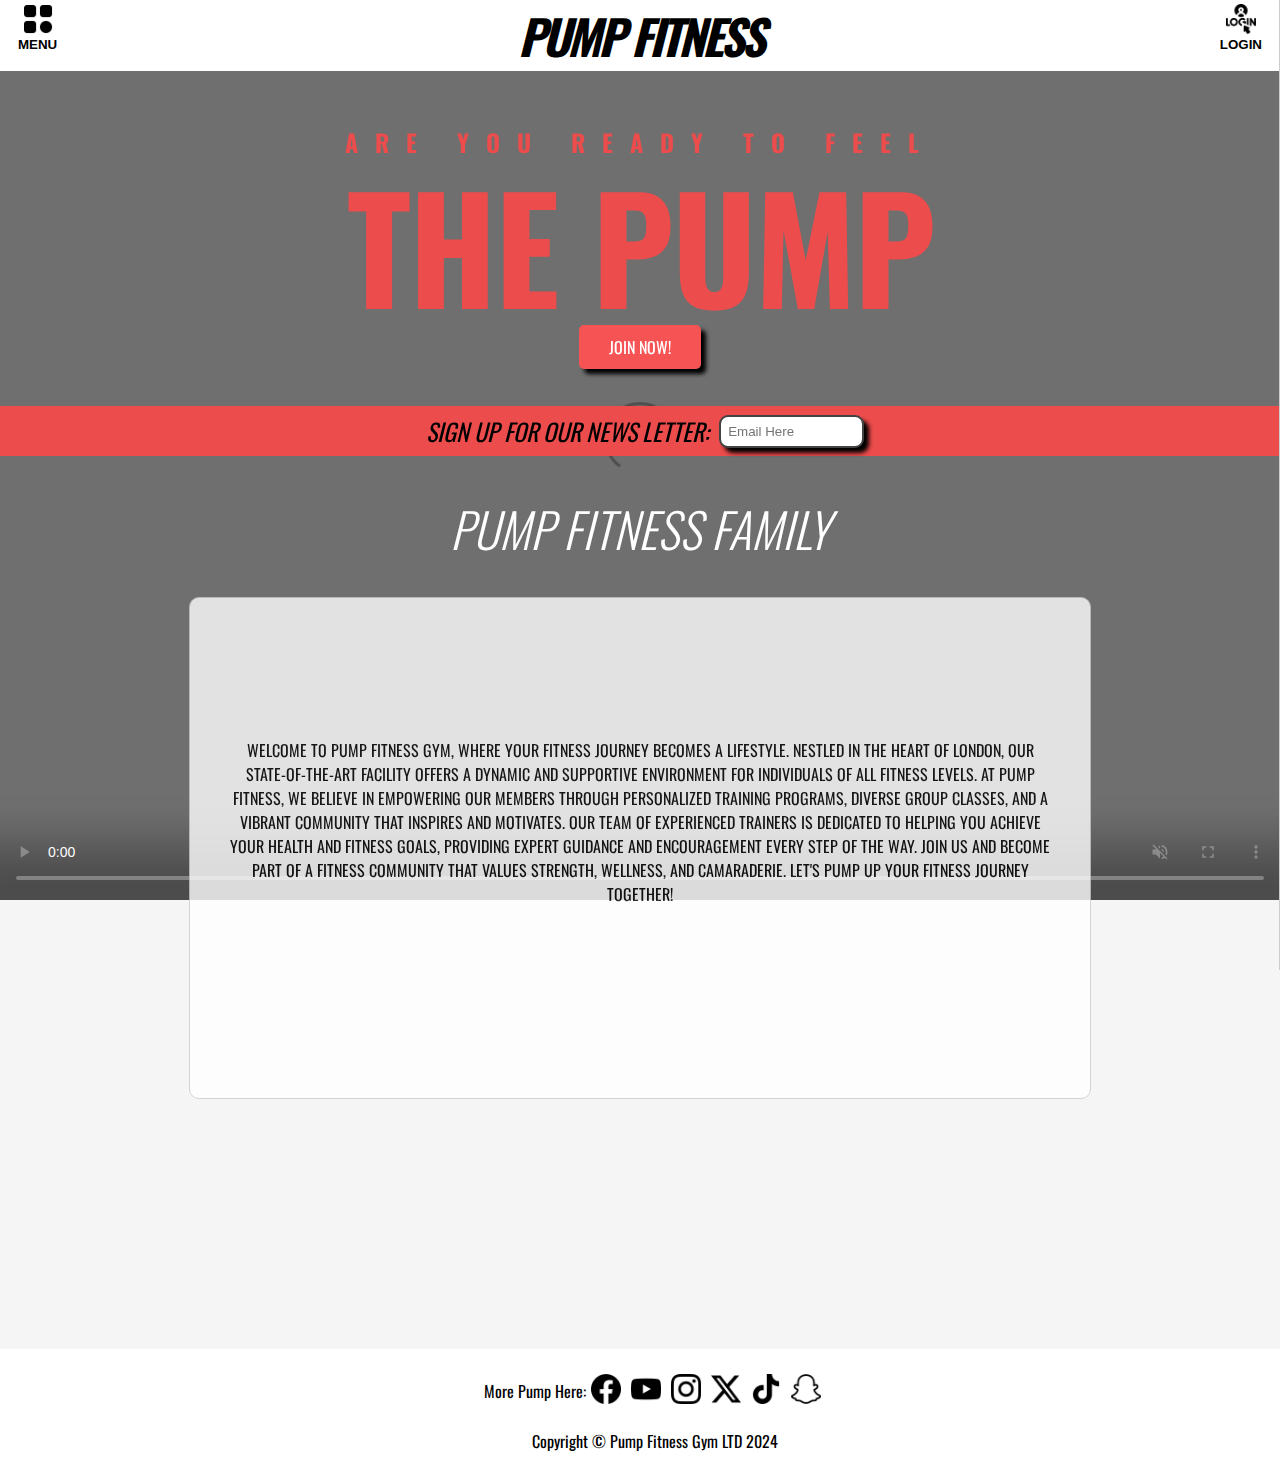
==== index.html @ dd219a9e "Added final comments for html pages" ====
<!DOCTYPE html>
<html lang="en">
<head>
    <meta charset="utf-8">
    <meta name="viewport" content="width=device-width, initial-scale=1.0">
    <meta name="description" content="Join Pump Fitness Gym and be a part of a thriving fitness community. We offer personal training, group classes, yoga, and strength training.">
    <meta name="keywords" content="gym, fitness center, london gym, personal training, group fitness classes, yoga, strength training">
    <meta name="author" content="Code Institute">
    <title>Pump Fitness Gym | A Fitness Community</title>
    <link href="./Style/style.css" rel="stylesheet" type="text/css">
</head>

<body>
    <!-- Header Section -->
    <header>
        <h1 id="logo"><a href="index.html">Pump Fitness</a></h1>
        <button class="menu-btn"><img src="Images/menu.png" alt="menu button"><span>Menu</span></button>
        <button class="login-btn"><img src="Images/login.png" alt="login button"><span>Login</span></button>
    </header>
    
    <!-- Nav Menu Sidebar -->
    <nav id="side-menu-left">
        <button class="close-btn"><img src="Images/close.png" alt="close menu button"></button>
        <div id="side-menu-bar" class="sidebar">
            <ul class="menu">
                <li><a href="index.html">Home</a></li>
                <li><a href="membership.html ">Membership</a></li>
                <li><a href="contact-us.html">Contact Us</a></li>
            </ul>
        </div>
    </nav>

    <!-- Login/Register Sidebar -->
    <div class="right-side" id="side-menu-right">
        <button class="right-close-btn"><img src="Images/close.png" alt="close menu button"></button>

        <!-- Login Sidebar -->
        <div id="login-side-menu-bar" class="login-sidebar">
                <form method="POST" action="https://formdump.codeinstitue.net/">
                        <h1>Login:</h1>
                    <div>
                        <label for="login-email">E-mail Address:</label>
                        <input id="login-email" name="email" type="email" required placeholder="E-Mail">
                    </div>
                    <div>
                        <label for="login-password">Password:</label>
                        <input id="login-password" name="password" type="password" placeholder="Password" required>
                    </div>
                    <div>
                        <button type="submit">Enter</button>
                    </div>
                    <div>
                        <p>Not Registered? <a href="#" class="show-registration">Sign Up</a> Here.</p>
                    </div>
                </form>

                <!-- Register Sidebar -->
                <form method="POST" action="https://formdump.codeinstitue.net/" id="registration-form" style="display:none;">
                        <h1>Register:</h1>
                    <div>
                        <label for="reg-name">Full Name:</label>
                        <input id="reg-name" name="name" type="text" required placeholder="Full Name">
                    </div>
                    <div>
                        <label for="reg-email">E-mail Address:</label>
                        <input id="reg-email" name="email" type="email" required placeholder="E-Mail">
                    </div>
                    <div>
                        <label for="reg-password">Password:</label>
                        <input id="reg-password" name="password" type="password" required placeholder="Password">
                    </div>
                    <div>
                        <label for="reg-confirm-password">Confirm Password:</label>
                        <input id="reg-confirm-password" name="confirm_password" type="password" required placeholder="Confirm Password">
                    </div>
                    <div>
                        <button type="submit">Register</button>
                    </div>
                    <div>
                        <p>Already Registered? <a href="#" class="show-login">Login</a> Here.</p>
                    </div>
                </form>
        </div>
    </div>

    <!-- Video Background Overlay -->
    <div class="overlay">
        <video autoplay muted loop controls>
            <source src="Videos/gym_video.mp4" type="video/mp4">
        </video>
    </div>

    <!-- Hero Section -->
    <div class="section">
        <div class="text">
            <h3 style="color: #ec4c4c;">Are You Ready To Feel</h3>
            <h2 style="color: #ec4c4c;">The Pump</h2>
            <a href="membership.html">Join Now!</a>

            <div class="newsletter-container" id="newsletter-container-id">
                <label for="newsletter-email">Sign Up For Our News Letter: </label>
                <input id="newsletter-email" name="newsletter" type="email" placeholder="Email Here">
            </div>

            <h1 id="about-section-title">Pump Fitness Family</h1>
            <div class="mid-container">
                <div class="main-body-text">
                    Welcome to Pump Fitness Gym, where your fitness journey becomes a lifestyle. Nestled in the heart of London, our state-of-the-art facility offers a dynamic and supportive environment for individuals of all fitness levels. At Pump Fitness, we believe in empowering our members through personalized training programs, diverse group classes, and a vibrant community that inspires and motivates. Our team of experienced trainers is dedicated to helping you achieve your health and fitness goals, providing expert guidance and encouragement every step of the way. Join us and become part of a fitness community that values strength, wellness, and camaraderie. Let's pump up your fitness journey together!
                </div>
            </div>
        </div>
    </div>

    <!-- Footer Section -->
    <footer class="social-links">

        <!-- Social Media Icons -->
        <div class="wrapper-footer">
            <span>More Pump Here:</span>
            <a href="https://www.facebook.com" target="_blank" rel="noopener"><img src="Images/facebook.png" alt="Link to Facebook"></a> 
            <a href="https://www.youtube.com" target="_blank" rel="noopener"><img src="Images/youtube.png" alt="Link to YouTube"></a> 
            <a href="https://www.instagram.com" target="_blank" rel="noopener"><img src="Images/instagram.png" alt="Link to Instagram"></a> 
            <a href="https://www.twitter.com" target="_blank" rel="noopener"><img src="Images/twitter-alt.png" alt="Link to Twitter"></a> 
            <a href="https://www.tiktok.com" target="_blank" rel="noopener"><img src="Images/tik-tok.png" alt="Link to TikTok"></a> 
            <a href="https://www.snapchat.com" target="_blank" rel="noopener"><img src="Images/snapchat.png" alt="Link to Snapchat"></a>
        </div>
        <div class="wrapper-footer">
            Copyright © Pump Fitness Gym LTD 2024
        </div>
    </footer>

    <script src="./Style/script.js"></script>
</body>
</html>
---- Style/style.css ----
@import url('https://fonts.googleapis.com/css2?family=Oswald:wght@200..700&display=swap');
        *
        
        html, body {
            height: 100%;
            margin: 0;
            font-family: Oswald, sans-serif;
            background-color: #f5f5f5;
            color: #333;
            overflow-x: hidden;
        }

        header {
            padding: 0% 0%;
            background-color: #ffffff;
            letter-spacing: -3px;
            text-align: center;
            color: rgb(0, 0, 0);
            position: fixed;
            top: 0;
            width: 100%;
            z-index: 1000;
        }

        header img {
            width: 30px;
            height: 30px;
        }

        header h1 {
            font-size: 3em;
            text-transform: uppercase; 
            font-style: oblique 60deg;
            margin: 0px;
        }

        header a{
            text-decoration: none;
            color: #000000;
        }

        .login-btn {
            background-color: white;
            position: fixed;
            top: 1.75%;
            right: 10px;
            z-index: 2200;
            color: rgb(255, 255, 255);
            cursor: pointer;
            border: none;
            margin: -15px auto;
        }

        .menu-btn {
            background-color: white;
            position: fixed;
            top: 2%;
            left: 10px;
            z-index: 2200;
            color: rgb(255, 255, 255);
            cursor: grabbing;
            border: none;
            margin: -15px auto;
        }

        .menu-btn span, .login-btn span {
            color: #000000;
            margin: -13px;
            text-align: center;
            text-transform: uppercase;
            font-weight: bold;
        }

        .close-btn {
            left: 20px;
        }

        .right-close-btn {
            right: 20px;
        }

        .menu-btn, .login-btn {
            background-color: white;
            position: fixed;
            top: 2%;
            z-index: 2200;
            color: rgb(255, 255, 255);
            cursor: grabbing;
            border: none;
        }

        .close-btn, .right-close-btn {
            position: absolute;
            top: 20px;
            background: none;
            border: none;
            cursor: pointer;
            font-size: 1.5em;
            color: white;
        }

        .right-close-btn img {
            width: 30px;
            height: 30px;
        }
        .close-btn img {
            width: 30px;
            height: 30px;
        }

        header .login img {
            width: 40px;
            height: 40px;
        }
        nav {
            position: fixed;
            top: 0;
            left: -250px;
            width: 200px;
            height: 100%;
            background-color: #ffffff;
            overflow-y: auto;
            transition: left 0.3s;
            z-index: 1050;
            padding-top: 80px;
            
        }

        .right-side {
            position: fixed;
            top: 0px;
            right: -300px;
            width: 300px;
            height: 100%;
            background-color: #ffffff;
            overflow-y: clip;
            transition: right 0.3s;
            z-index: 1050;
            padding-top: 70px;
            border-left: 1px solid #ccc;
        }

        nav.open {
            left: 0;
        }

        .right-side.open {
            right: 0;
        }

        nav ul, .login-sidebar form {
            list-style: none;
            padding: 0;
            margin: 0;
        }

        nav ul li a, .login-sidebar label {
            text-transform: uppercase;
        }

        nav ul li,.login-sidebar form div {
            margin: 20px 0;
            text-align: center;
        }

        nav ul li a, .login-sidebar input, .login-sidebar button {
            color: rgb(0, 0, 0);
            text-decoration: none;
            font-size: 1.2em;
            display: block;
            padding: 10px;
        }

        nav ul li a:hover, .login-sidebar button:hover {
            background-color: #ec4c4c;
        }

        .login-sidebar form h1 {
            text-align: center;
            font-weight: 300;
            font-style: oblique 60deg;
            font-size: 3em;
            text-transform: uppercase; 
            margin: 0px;
            color: #000000;
        }

        .login-sidebar input {
            width: 86.2%;
            padding: 10px;
            margin: 10px;
            display: block;
            border: 1px solid #ccc;
            border-radius: 8px;
            box-shadow: 0px 2px 4px rgba(0, 0, 0, 0.1);
        }

        .newsletter-container {
            margin: 37px auto;
            padding: 7px;
            text-align: center;
            text-transform: uppercase;
            font-style: oblique 60deg;
            background-color: #ec4c4c;
            font-size: 1.5em;
            display: flex;
            justify-content: center;
            align-items: center;
        }

        .newsletter-container label {
            margin: auto 10px;
            display: inline-block;
        }

        #newsletter-email {
            width: 10%;
            padding: 7px;
            display: inline;
            border: 2px solid #000000bc;
            border-radius: 9px;
            box-shadow: 5px 5px 4px rgb(0, 0, 0);
        }

        .mid-container {
            margin: auto;
            margin-bottom: 250px;
            width: 900px;
            height: 500px;
            background-color: #fff;
            opacity: 80%;
            border: 1px solid #ccc;
            border-radius: 10px;
            text-align: left;
        }

        .main-body-text {
            text-align: center;
            padding: 140px 40px 40px 40px;
            overflow: auto;
        }

        .login-sidebar button, .main-content form button, .text a, .payment-btn {
            width: auto;
            background-color: #f65454;
            color: white;
            border: none;
            padding: 10px 30px;
            font-size: 1em;
            cursor: pointer;
            border-radius: 5px;
            box-shadow: 5px 5px 4px rgb(0, 0, 0);
            margin-top: 10px;
            text-transform: uppercase;
            display: inline-block;
            text-decoration: none;
            text-align: center;
        }

        .section {
            padding-top: 100px;
            flex: 1;
            position: relative;
            text-align: center;
            color: rgb(0, 0, 0);
            flex-direction: column;
            justify-content: center;
        }

        .overlay {
            position: absolute;
            top:0;  
            left:0;  
            right:0;  
            bottom:0;
            background: rgba(255, 255, 255, 0.463);
        }

        .text {
            text-transform: uppercase;
        }
        
        .text h3 {
            font-stretch: extra-expanded;
            font-size: 1.5em;
            letter-spacing: 17px;
            text-align: center;
        }

        .text h2 {
            letter-spacing: -2px;
            font-size: 9em;
            line-height: 85%;
            top: 20%;
            margin-top: -1px;
            margin-bottom: 10px;
            text-align: center;
        }

        #about-section-title {
            text-align: center;
            font-weight: 300;
            font-style: oblique 60deg;
            font-size: 3em;
            text-transform: uppercase;
            color: #fff;
        }

        .membership-container { 
            display: flex; 
            flex-direction: column; 
            align-items: center; 
            justify-content: center; 
            z-index: 1; 
        }
        
        .membership-option { 
            background-color: #fff; 
            border: 1px solid #ccc; 
            border-radius: 5px; 
            box-shadow: 0px 2px 4px rgba(0, 0, 0, 0.1); 
            margin: 10px 0; 
            padding: 20px; 
            text-align: left; 
            width: 80%; 
            max-width: 600px; 
        }
        
        .membership-option h3 { 
            font-size: 1.5em; 
            margin: 0 0 10px; 
        }
        
        .membership-option p { 
            margin: 10px 0; 
        }
        
        .membership-option label { 
            display: flex; 
            align-items: center; 
            cursor: pointer; 
        }
        
        .membership-option input[type="radio"] { 
            margin-right: 10px; 
        }
        
        .membership-option .price { 
            font-size: 1.2em; 
            font-weight: bold; 
        }


        .main-content {
            padding: 50px 0 0 0;
            color: #000000;
            height: 90vh;
            flex: 1;
            text-align: center;
            z-index: 2;
        }

        .main-content h2 {
            margin-top: 50px;
            font-size: 3em;
            font-style: oblique 60deg;
            text-transform: uppercase; 
            color: #000000;
            font-weight: 400;
        }

        .bg-image-membership {
            opacity: 70%;
            position: fixed;
            top: 0;
            left: 0;
            width: 100%;
            height: 100%;
            object-fit: cover;
            z-index: -1;
        }

        #contact-form legend, .location h3 {
            padding-top: 1%;
            font-size: 3em;
            font-style: oblique 60deg;
            text-transform: uppercase; 
            margin: 0px;
            color: #000000;
        }

        .location h3 {
            padding: 30px 0 30px 0;
            font-size: 2em;
            font-weight: 400;
            font-style: oblique 60deg;
            text-transform: uppercase; 
            margin: 0px;
            color: #000000;
        }
        
        #contact-form label {
            text-transform: uppercase;
            color: rgb(0, 0, 0);
            font-size: 1.2em;
            display: block;
            padding: 10px;
            margin: 10px auto;
        }

        #contact-form input, #contact-form textarea {
            color: rgb(0, 0, 0);
            font-size: 1.2em;
            display: block;
            padding: 10px;
            margin: 10px auto;
        }

        
        #contact-form input, #contact-form textarea {
            width: 15%;
            border: 1px solid #000000;
            border-radius: 5px;
            box-shadow: 0px 2px 4px rgba(0, 0, 0, 0.1);
        }

        .video-background {
            position: fixed;
            top: 50%;
            left: 50%;
            min-width: 100%;
            min-height: 100%;
            width: auto;
            height: auto;
            z-index: 0;
            transform: translate(-50%, -50%);
            background-size: cover;
        }

        .bg-image-contact {
            opacity: 60%;
            position: fixed;
            top: 0;
            left: 0;
            width: 100%;
            height: 100%;
            object-fit: cover;
            z-index: -1;
        }

        video {
            opacity: 70%;
            width: 100%;
            height: 100%;
            object-fit: cover;
            overflow: hidden;
            z-index: -1;
        }
                
        .section a:hover {
            background-color: #aeaeae;
        }

        .social-links {
            display: flex;
            flex-direction: column;
            justify-content: center;
            align-items: center;
            background-color: #ffffff;
        }

        .social-links a {
            display: inline;
            margin: 0 5px;
        }

        .social-links img {
            width: 30px;
            height: 30px;
        }

        .wrapper-footer {
            margin: 10px;
            display: flex;
            align-items: center;
        }
        
        footer {
            padding: 15px;
            color: rgb(0, 0, 0);
            text-align: center;
            z-index: 1;
            width: 100%;
            position: relative;
            bottom: 0;
        }
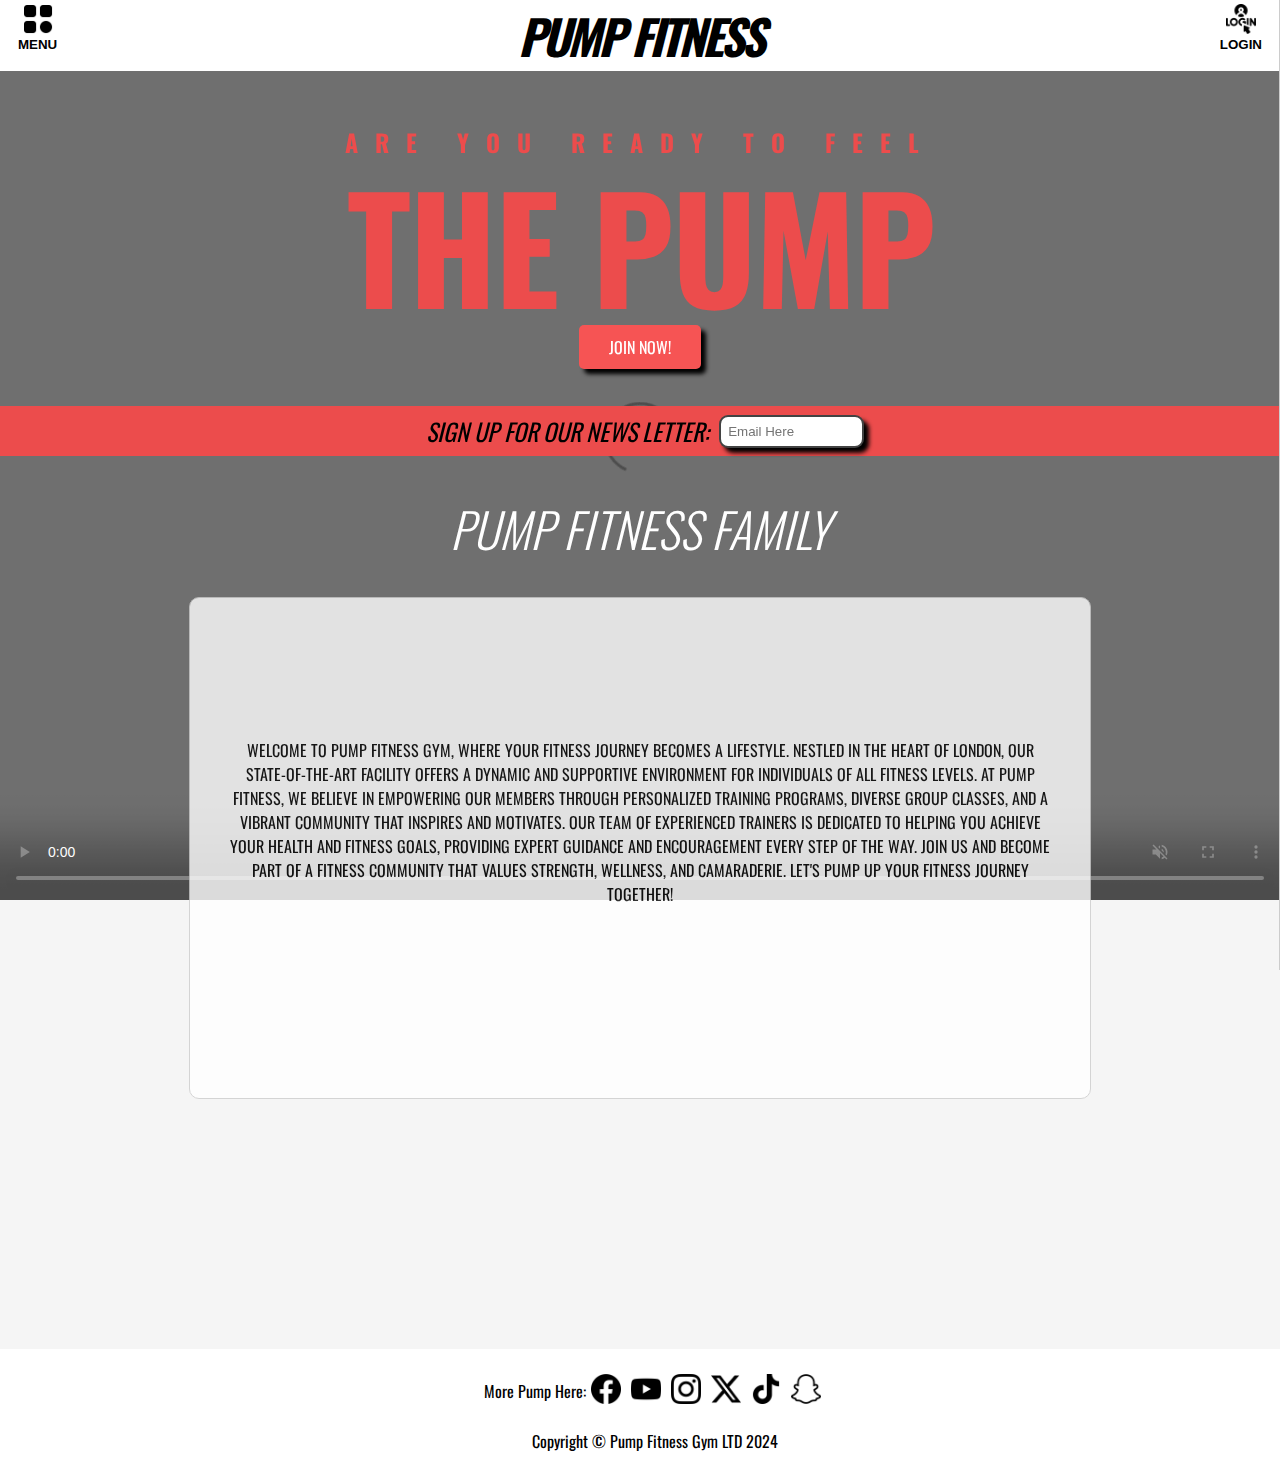
==== commit 5a1a45b2: "Updated page titles" ====
--- a/index.html
+++ b/index.html
@@ -6,7 +6,7 @@
     <meta name="description" content="Join Pump Fitness Gym and be a part of a thriving fitness community. We offer personal training, group classes, yoga, and strength training.">
     <meta name="keywords" content="gym, fitness center, london gym, personal training, group fitness classes, yoga, strength training">
     <meta name="author" content="Code Institute">
-    <title>Pump Fitness Gym | A Fitness Community</title>
+    <title>Pump Fitness Gym | A Fitness Community | Landing Page</title>
     <link href="./Style/style.css" rel="stylesheet" type="text/css">
 </head>
 
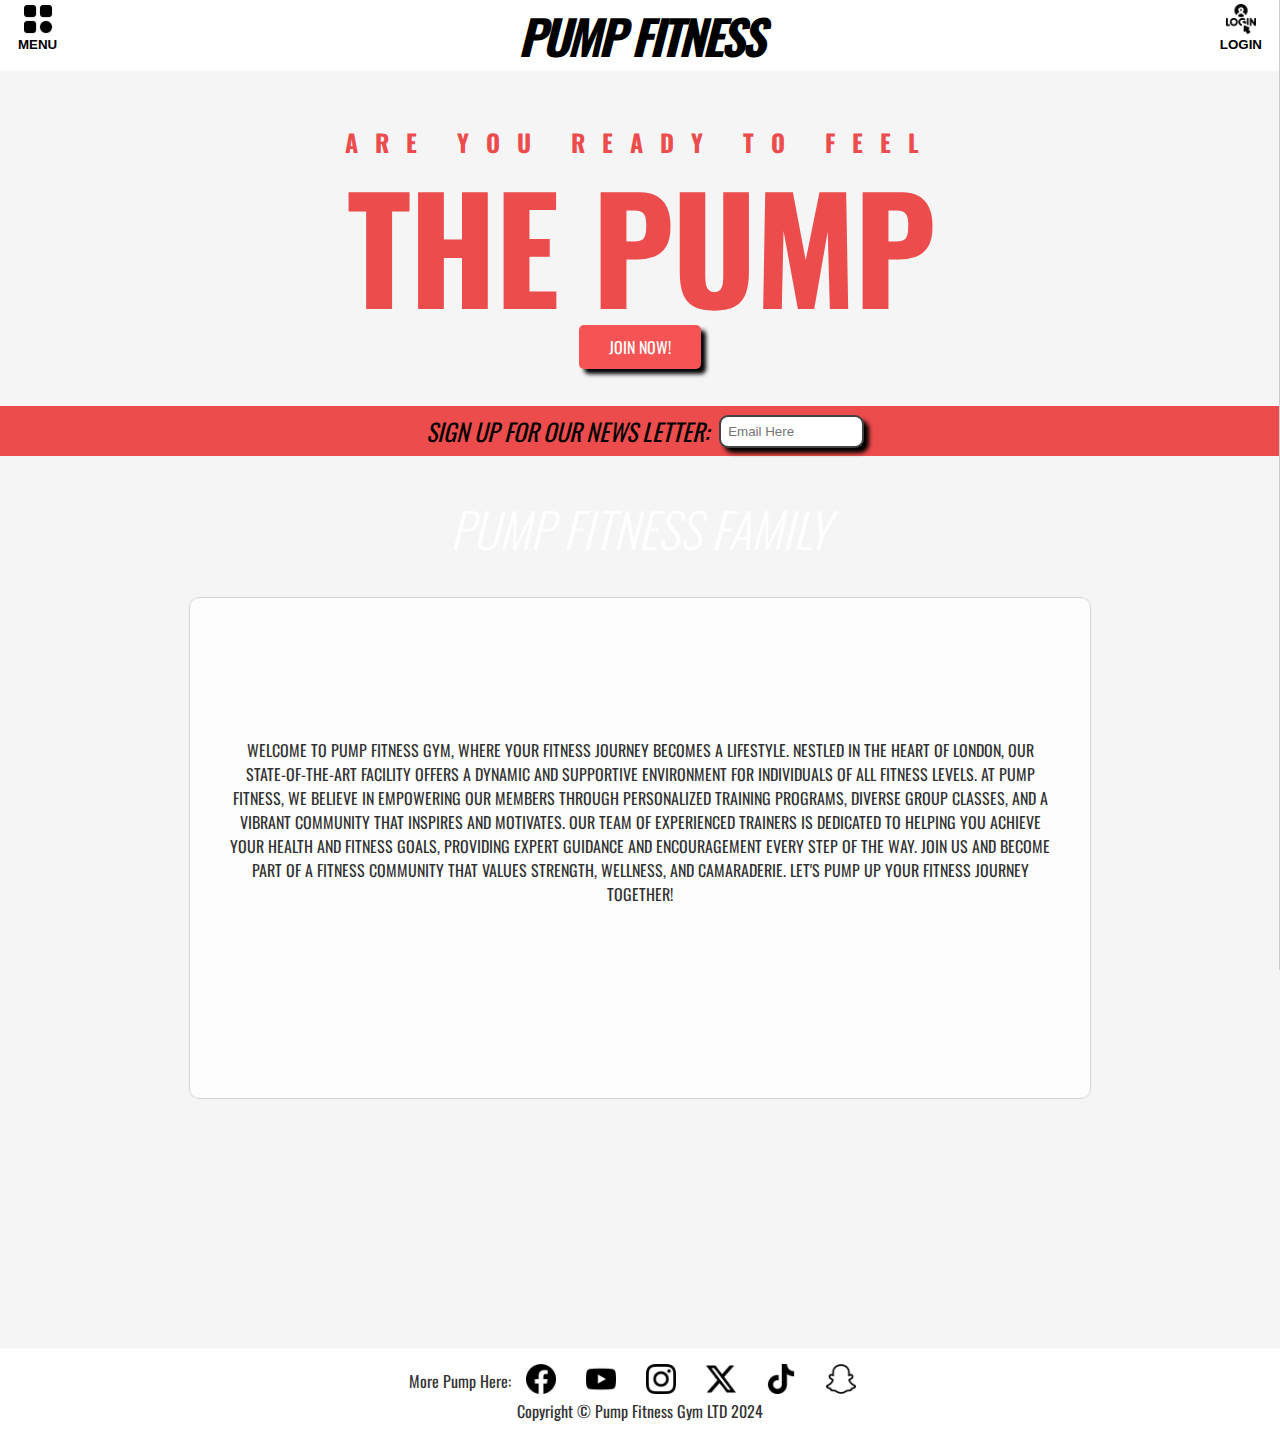
==== commit 1674c1cf: "index pages adjustments without video background" ====
--- a/index.html
+++ b/index.html
@@ -84,11 +84,11 @@
     </div>
 
     <!-- Video Background Overlay -->
-    <div class="overlay">
+    <!-- <div class="overlay">
         <video autoplay muted loop controls>
             <source src="Videos/gym_video.mp4" type="video/mp4">
         </video>
-    </div>
+    </div> -->
 
     <!-- Hero Section -->
     <div class="section">
--- a/Style/style.css
+++ b/Style/style.css
@@ -1,496 +1,565 @@
+/* General Site Styles */
+
+/* General font, layout, and reset styles */
+
 @import url('https://fonts.googleapis.com/css2?family=Oswald:wght@200..700&display=swap');
         *
         
-        html, body {
-            height: 100%;
-            margin: 0;
-            font-family: Oswald, sans-serif;
-            background-color: #f5f5f5;
-            color: #333;
-            overflow-x: hidden;
-        }
-
-        header {
-            padding: 0% 0%;
-            background-color: #ffffff;
-            letter-spacing: -3px;
-            text-align: center;
-            color: rgb(0, 0, 0);
-            position: fixed;
-            top: 0;
-            width: 100%;
-            z-index: 1000;
-        }
-
-        header img {
-            width: 30px;
-            height: 30px;
-        }
-
-        header h1 {
-            font-size: 3em;
-            text-transform: uppercase; 
-            font-style: oblique 60deg;
-            margin: 0px;
-        }
-
-        header a{
-            text-decoration: none;
-            color: #000000;
-        }
-
-        .login-btn {
-            background-color: white;
-            position: fixed;
-            top: 1.75%;
-            right: 10px;
-            z-index: 2200;
-            color: rgb(255, 255, 255);
-            cursor: pointer;
-            border: none;
-            margin: -15px auto;
-        }
-
-        .menu-btn {
-            background-color: white;
-            position: fixed;
-            top: 2%;
-            left: 10px;
-            z-index: 2200;
-            color: rgb(255, 255, 255);
-            cursor: grabbing;
-            border: none;
-            margin: -15px auto;
-        }
-
-        .menu-btn span, .login-btn span {
-            color: #000000;
-            margin: -13px;
-            text-align: center;
-            text-transform: uppercase;
-            font-weight: bold;
-        }
-
-        .close-btn {
-            left: 20px;
-        }
-
-        .right-close-btn {
-            right: 20px;
-        }
-
-        .menu-btn, .login-btn {
-            background-color: white;
-            position: fixed;
-            top: 2%;
-            z-index: 2200;
-            color: rgb(255, 255, 255);
-            cursor: grabbing;
-            border: none;
-        }
-
-        .close-btn, .right-close-btn {
-            position: absolute;
-            top: 20px;
-            background: none;
-            border: none;
-            cursor: pointer;
-            font-size: 1.5em;
-            color: white;
-        }
-
-        .right-close-btn img {
-            width: 30px;
-            height: 30px;
-        }
-        .close-btn img {
-            width: 30px;
-            height: 30px;
-        }
-
-        header .login img {
-            width: 40px;
-            height: 40px;
-        }
-        nav {
-            position: fixed;
-            top: 0;
-            left: -250px;
-            width: 200px;
-            height: 100%;
-            background-color: #ffffff;
-            overflow-y: auto;
-            transition: left 0.3s;
-            z-index: 1050;
-            padding-top: 80px;
-            
-        }
-
-        .right-side {
-            position: fixed;
-            top: 0px;
-            right: -300px;
-            width: 300px;
-            height: 100%;
-            background-color: #ffffff;
-            overflow-y: clip;
-            transition: right 0.3s;
-            z-index: 1050;
-            padding-top: 70px;
-            border-left: 1px solid #ccc;
-        }
-
-        nav.open {
-            left: 0;
-        }
-
-        .right-side.open {
-            right: 0;
-        }
-
-        nav ul, .login-sidebar form {
-            list-style: none;
-            padding: 0;
-            margin: 0;
-        }
-
-        nav ul li a, .login-sidebar label {
-            text-transform: uppercase;
-        }
-
-        nav ul li,.login-sidebar form div {
-            margin: 20px 0;
-            text-align: center;
-        }
-
-        nav ul li a, .login-sidebar input, .login-sidebar button {
-            color: rgb(0, 0, 0);
-            text-decoration: none;
-            font-size: 1.2em;
-            display: block;
-            padding: 10px;
-        }
-
-        nav ul li a:hover, .login-sidebar button:hover {
-            background-color: #ec4c4c;
-        }
-
-        .login-sidebar form h1 {
-            text-align: center;
-            font-weight: 300;
-            font-style: oblique 60deg;
-            font-size: 3em;
-            text-transform: uppercase; 
-            margin: 0px;
-            color: #000000;
-        }
-
-        .login-sidebar input {
-            width: 86.2%;
-            padding: 10px;
-            margin: 10px;
-            display: block;
-            border: 1px solid #ccc;
-            border-radius: 8px;
-            box-shadow: 0px 2px 4px rgba(0, 0, 0, 0.1);
-        }
-
-        .newsletter-container {
-            margin: 37px auto;
-            padding: 7px;
-            text-align: center;
-            text-transform: uppercase;
-            font-style: oblique 60deg;
-            background-color: #ec4c4c;
-            font-size: 1.5em;
-            display: flex;
-            justify-content: center;
-            align-items: center;
-        }
-
-        .newsletter-container label {
-            margin: auto 10px;
-            display: inline-block;
-        }
-
-        #newsletter-email {
-            width: 10%;
-            padding: 7px;
-            display: inline;
-            border: 2px solid #000000bc;
-            border-radius: 9px;
-            box-shadow: 5px 5px 4px rgb(0, 0, 0);
-        }
-
-        .mid-container {
-            margin: auto;
-            margin-bottom: 250px;
-            width: 900px;
-            height: 500px;
-            background-color: #fff;
-            opacity: 80%;
-            border: 1px solid #ccc;
-            border-radius: 10px;
-            text-align: left;
-        }
-
-        .main-body-text {
-            text-align: center;
-            padding: 140px 40px 40px 40px;
-            overflow: auto;
-        }
-
-        .login-sidebar button, .main-content form button, .text a, .payment-btn {
-            width: auto;
-            background-color: #f65454;
-            color: white;
-            border: none;
-            padding: 10px 30px;
-            font-size: 1em;
-            cursor: pointer;
-            border-radius: 5px;
-            box-shadow: 5px 5px 4px rgb(0, 0, 0);
-            margin-top: 10px;
-            text-transform: uppercase;
-            display: inline-block;
-            text-decoration: none;
-            text-align: center;
-        }
-
-        .section {
-            padding-top: 100px;
-            flex: 1;
-            position: relative;
-            text-align: center;
-            color: rgb(0, 0, 0);
-            flex-direction: column;
-            justify-content: center;
-        }
-
-        .overlay {
-            position: absolute;
-            top:0;  
-            left:0;  
-            right:0;  
-            bottom:0;
-            background: rgba(255, 255, 255, 0.463);
-        }
-
-        .text {
-            text-transform: uppercase;
-        }
+html, body {
+    margin: 0;
+    font-family: Oswald, sans-serif;
+    background-color: #f5f5f5;
+    color: #333;
+}
+
+
+/*--- Header Section ---*/
+
+header {
+    padding: 0% 0%;
+    background-color: #ffffff;
+    letter-spacing: -3px;
+    text-align: center;
+    color: rgb(0, 0, 0);
+    position: fixed;
+    top: 0;
+    width: 100%;
+    z-index: 1000;
+}
+
+header img {
+    width: 30px;
+    height: 30px;
+}
+
+header h1 {
+    font-size: 3em;
+    text-transform: uppercase; 
+    font-style: oblique 60deg;
+    margin: 0px;
+}
+
+header a{
+    text-decoration: none;
+    color: #000000;
+}
+
+header .login img {
+    width: 40px;
+    height: 40px;
+}
+
+/*--------------------------------------------*/
+
+/*--- Sidebar (Common Across Pages) ---*/
+
+.right-side {
+    position: fixed;
+    top: 0px;
+    right: -300px;
+    width: 300px;
+    height: 100%;
+    background-color: #ffffff;
+    overflow-y: clip;
+    transition: right 0.3s;
+    z-index: 1050;
+    padding-top: 70px;
+    border-left: 1px solid #ccc;
+}
+
+.login-btn {
+    background-color: white;
+    position: fixed;
+    top: 1.75%;
+    right: 10px;
+    z-index: 2200;
+    color: rgb(255, 255, 255);
+    cursor: pointer;
+    border: none;
+    margin: -15px auto;
+}
+
+.menu-btn {
+    background-color: white;
+    position: fixed;
+    top: 2%;
+    left: 10px;
+    z-index: 2200;
+    color: rgb(255, 255, 255);
+    cursor: grabbing;
+    border: none;
+    margin: -15px auto;
+}
+
+.menu-btn span, .login-btn span {
+    color: #000000;
+    margin: -13px;
+    text-align: center;
+    text-transform: uppercase;
+    font-weight: bold;
+}
+
+.close-btn {
+    left: 20px;
+}
+
+.right-close-btn {
+    right: 20px;
+}
+
+.menu-btn, .login-btn {
+    background-color: white;
+    position: fixed;
+    top: 2%;
+    z-index: 2200;
+    color: rgb(255, 255, 255);
+    cursor: grabbing;
+    border: none;
+}
+
+.right-side.open {
+    right: 0;
+}
+
+.login-sidebar form h1 {
+    text-align: center;
+    font-weight: 300;
+    font-style: oblique 60deg;
+    font-size: 3em;
+    text-transform: uppercase; 
+    margin: 0px;
+    color: #000000;
+}
+
+.login-sidebar input {
+    width: 86.2%;
+    padding: 10px;
+    margin: 10px;
+    display: block;
+    border: 1px solid #ccc;
+    border-radius: 8px;
+    box-shadow: 0px 2px 4px rgba(0, 0, 0, 0.1);
+}
+
+.close-btn, .right-close-btn {
+    position: absolute;
+    top: 20px;
+    background: none;
+    border: none;
+    cursor: pointer;
+    font-size: 1.5em;
+    color: white;
+}
+
+.right-close-btn img {
+    width: 30px;
+    height: 30px;
+}
+.close-btn img {
+    width: 30px;
+    height: 30px;
+}
+
+/*--------------------------------------------*/
+
+/*--- Navigation Bar ---*/
+
+nav {
+    position: fixed;
+    top: 0;
+    left: -250px;
+    width: 200px;
+    height: 100%;
+    background-color: #ffffff;
+    overflow-y: auto;
+    transition: left 0.3s;
+    z-index: 1050;
+    padding-top: 80px;
+    
+}
+
+nav.open {
+    left: 0;
+}
+
+nav ul, .login-sidebar form {
+    list-style: none;
+    padding: 0;
+    margin: 0;
+}
+
+nav ul li a, .login-sidebar label {
+    text-transform: uppercase;
+}
+
+nav ul li,.login-sidebar form div {
+    margin: 20px 0;
+    text-align: center;
+}
+
+nav ul li a, .login-sidebar input, .login-sidebar button {
+    color: rgb(0, 0, 0);
+    text-decoration: none;
+    font-size: 1.2em;
+    display: block;
+    padding: 10px;
+}
+
+nav ul li a:hover, .login-sidebar button:hover {
+    background-color: #ec4c4c;
+}
+
+/*--------------------------------------------*/
+
+/*--- Call To Action (Buttons) ---*/
+
+.login-sidebar button, .main-content form button, .text a, .payment-btn {
+    width: auto;
+    background-color: #f65454;
+    color: white;
+    border: none;
+    padding: 10px 30px;
+    font-size: 1em;
+    cursor: pointer;
+    border-radius: 5px;
+    box-shadow: 5px 5px 4px rgb(0, 0, 0);
+    margin-top: 10px;
+    text-transform: uppercase;
+    display: inline-block;
+    text-decoration: none;
+    text-align: center;
+}
+
+/*--------------------------------------------*/
+
+/*--- Styles Specific to Index Page ---*/
+
+video {
+    opacity: 70%;
+    width: 100%;
+    height: 100%;
+    object-fit: cover;
+    overflow: hidden;
+    z-index: -1;
+}
         
-        .text h3 {
-            font-stretch: extra-expanded;
-            font-size: 1.5em;
-            letter-spacing: 17px;
-            text-align: center;
-        }
-
-        .text h2 {
-            letter-spacing: -2px;
-            font-size: 9em;
-            line-height: 85%;
-            top: 20%;
-            margin-top: -1px;
-            margin-bottom: 10px;
-            text-align: center;
-        }
-
-        #about-section-title {
-            text-align: center;
-            font-weight: 300;
-            font-style: oblique 60deg;
-            font-size: 3em;
-            text-transform: uppercase;
-            color: #fff;
-        }
-
-        .membership-container { 
-            display: flex; 
-            flex-direction: column; 
-            align-items: center; 
-            justify-content: center; 
-            z-index: 1; 
-        }
-        
-        .membership-option { 
-            background-color: #fff; 
-            border: 1px solid #ccc; 
-            border-radius: 5px; 
-            box-shadow: 0px 2px 4px rgba(0, 0, 0, 0.1); 
-            margin: 10px 0; 
-            padding: 20px; 
-            text-align: left; 
-            width: 80%; 
-            max-width: 600px; 
-        }
-        
-        .membership-option h3 { 
-            font-size: 1.5em; 
-            margin: 0 0 10px; 
-        }
-        
-        .membership-option p { 
-            margin: 10px 0; 
-        }
-        
-        .membership-option label { 
-            display: flex; 
-            align-items: center; 
-            cursor: pointer; 
-        }
-        
-        .membership-option input[type="radio"] { 
-            margin-right: 10px; 
-        }
-        
-        .membership-option .price { 
-            font-size: 1.2em; 
-            font-weight: bold; 
-        }
-
-
-        .main-content {
-            padding: 50px 0 0 0;
-            color: #000000;
-            height: 90vh;
-            flex: 1;
-            text-align: center;
-            z-index: 2;
-        }
-
-        .main-content h2 {
-            margin-top: 50px;
-            font-size: 3em;
-            font-style: oblique 60deg;
-            text-transform: uppercase; 
-            color: #000000;
-            font-weight: 400;
-        }
-
-        .bg-image-membership {
-            opacity: 70%;
-            position: fixed;
-            top: 0;
-            left: 0;
-            width: 100%;
-            height: 100%;
-            object-fit: cover;
-            z-index: -1;
-        }
-
-        #contact-form legend, .location h3 {
-            padding-top: 1%;
-            font-size: 3em;
-            font-style: oblique 60deg;
-            text-transform: uppercase; 
-            margin: 0px;
-            color: #000000;
-        }
-
-        .location h3 {
-            padding: 30px 0 30px 0;
-            font-size: 2em;
-            font-weight: 400;
-            font-style: oblique 60deg;
-            text-transform: uppercase; 
-            margin: 0px;
-            color: #000000;
-        }
-        
-        #contact-form label {
-            text-transform: uppercase;
-            color: rgb(0, 0, 0);
-            font-size: 1.2em;
-            display: block;
-            padding: 10px;
-            margin: 10px auto;
-        }
-
-        #contact-form input, #contact-form textarea {
-            color: rgb(0, 0, 0);
-            font-size: 1.2em;
-            display: block;
-            padding: 10px;
-            margin: 10px auto;
-        }
-
-        
-        #contact-form input, #contact-form textarea {
-            width: 15%;
-            border: 1px solid #000000;
-            border-radius: 5px;
-            box-shadow: 0px 2px 4px rgba(0, 0, 0, 0.1);
-        }
-
-        .video-background {
-            position: fixed;
-            top: 50%;
-            left: 50%;
-            min-width: 100%;
-            min-height: 100%;
-            width: auto;
-            height: auto;
-            z-index: 0;
-            transform: translate(-50%, -50%);
-            background-size: cover;
-        }
-
-        .bg-image-contact {
-            opacity: 60%;
-            position: fixed;
-            top: 0;
-            left: 0;
-            width: 100%;
-            height: 100%;
-            object-fit: cover;
-            z-index: -1;
-        }
-
-        video {
-            opacity: 70%;
-            width: 100%;
-            height: 100%;
-            object-fit: cover;
-            overflow: hidden;
-            z-index: -1;
-        }
-                
-        .section a:hover {
-            background-color: #aeaeae;
-        }
-
-        .social-links {
-            display: flex;
-            flex-direction: column;
-            justify-content: center;
-            align-items: center;
-            background-color: #ffffff;
-        }
-
-        .social-links a {
-            display: inline;
-            margin: 0 5px;
-        }
-
-        .social-links img {
-            width: 30px;
-            height: 30px;
-        }
-
-        .wrapper-footer {
-            margin: 10px;
-            display: flex;
-            align-items: center;
-        }
-        
-        footer {
-            padding: 15px;
-            color: rgb(0, 0, 0);
-            text-align: center;
-            z-index: 1;
-            width: 100%;
-            position: relative;
-            bottom: 0;
-        }+.section a:hover {
+    background-color: #aeaeae;
+}
+
+.newsletter-container {
+    margin: 37px auto;
+    padding: 7px;
+    text-align: center;
+    text-transform: uppercase;
+    font-style: oblique 60deg;
+    background-color: #ec4c4c;
+    font-size: 1.5em;
+    display: flex;
+    justify-content: center;
+    align-items: center;
+}
+
+.newsletter-container label {
+    margin: auto 10px;
+    display: inline-block;
+}
+
+#newsletter-email {
+    width: 10%;
+    padding: 7px;
+    display: inline;
+    border: 2px solid #000000bc;
+    border-radius: 9px;
+    box-shadow: 5px 5px 4px rgb(0, 0, 0);
+}
+
+.mid-container {
+    margin: auto;
+    margin-bottom: 250px;
+    width: 900px;
+    height: 500px;
+    background-color: #fff;
+    opacity: 80%;
+    border: 1px solid #ccc;
+    border-radius: 10px;
+    text-align: left;
+}
+
+.main-body-text {
+    text-align: center;
+    padding: 140px 40px 40px 40px;
+    overflow: auto;
+}
+
+.section {
+    padding-top: 100px;
+    flex: 1;
+    position: relative;
+    text-align: center;
+    color: rgb(0, 0, 0);
+    flex-direction: column;
+    justify-content: center;
+}
+
+.overlay {
+    position: absolute;
+    top:0;  
+    left:0;  
+    right:0;  
+    bottom:0;
+    background: rgba(255, 255, 255, 0.463);
+}
+
+.text {
+    text-transform: uppercase;
+}
+
+.text h3 {
+    font-stretch: extra-expanded;
+    font-size: 1.5em;
+    letter-spacing: 17px;
+    text-align: center;
+}
+
+.text h2 {
+    letter-spacing: -2px;
+    font-size: 9em;
+    line-height: 85%;
+    top: 20%;
+    margin-top: -1px;
+    margin-bottom: 10px;
+    text-align: center;
+}
+
+#about-section-title {
+    text-align: center;
+    font-weight: 300;
+    font-style: oblique 60deg;
+    font-size: 3em;
+    text-transform: uppercase;
+    color: #fff;
+}
+
+.section {
+    padding-top: 100px;
+    flex: 1;
+    position: relative;
+    text-align: center;
+    color: rgb(0, 0, 0);
+    flex-direction: column;
+    justify-content: center;
+    min-height: 100vh;
+}
+
+.overlay {
+    position: absolute;
+    top:0;  
+    left:0;  
+    right:0;  
+    bottom:0;
+    background: rgba(255, 255, 255, 0.463);
+}
+
+.text {
+    text-transform: uppercase;
+}
+
+.text h3 {
+    font-stretch: extra-expanded;
+    font-size: 1.5em;
+    letter-spacing: 17px;
+    text-align: center;
+}
+
+.text h2 {
+    letter-spacing: -2px;
+    font-size: 9em;
+    line-height: 85%;
+    top: 20%;
+    margin-top: -1px;
+    margin-bottom: 10px;
+    text-align: center;
+}
+
+#about-section-title {
+    text-align: center;
+    font-weight: 300;
+    font-style: oblique 60deg;
+    font-size: 3em;
+    text-transform: uppercase;
+    color: #fff;
+}
+
+/*--------------------------------------------*/
+
+/*--- Styles Specific to Membership Page ---*/
+
+
+.membership-container { 
+    display: flex; 
+    flex-direction: column; 
+    align-items: center; 
+    justify-content: flex-start;
+    min-height: 100vh;
+}
+
+.membership-option { 
+    background-color: #fff; 
+    border: 1px solid #ccc; 
+    border-radius: 5px; 
+    box-shadow: 0px 2px 4px rgba(0, 0, 0, 0.1); 
+    margin: 10px 0; 
+    padding: 20px; 
+    text-align: left; 
+    width: 80%; 
+    max-width: 600px; 
+}
+
+.membership-option h3 { 
+    font-size: 1.5em; 
+    margin: 0 0 10px; 
+}
+
+.membership-option p { 
+    margin: 10px 0; 
+}
+
+.membership-option label { 
+    display: flex; 
+    align-items: center; 
+    cursor: pointer; 
+}
+
+.membership-option input[type="radio"] { 
+    margin-right: 10px; 
+}
+
+.membership-option .price { 
+    font-size: 1.2em; 
+    font-weight: bold; 
+}
+
+
+.main-content {
+    margin-top: 50px;
+    padding: 50px 0 0 0;
+    color: #000000;
+    flex: 1;
+    text-align: center;
+    z-index: 2;
+}
+
+.main-content h2 {
+    margin-top: 50px;
+    font-size: 3em;
+    font-style: oblique 60deg;
+    text-transform: uppercase; 
+    color: #000000;
+    font-weight: 400;
+}
+
+.bg-image-membership {
+    opacity: 70%;
+    position: fixed;
+    top: 0;
+    left: 0;
+    width: 100%;
+    height: 100%;
+    object-fit: cover;
+    z-index: -1;
+}
+
+/*--------------------------------------------*/
+
+/*--- Styles Specific to Contact Page ---*/
+
+#contact-form legend {
+    padding-top: 1%;
+    font-size: 3em;
+    font-style: oblique 60deg;
+    text-transform: uppercase; 
+    margin: 0px;
+    color: #000000;
+}
+
+.location h3 {
+    padding: 10px 0 10px 0;
+    display: flex;
+    flex-direction: column;
+    align-items: center;
+    font-size: 2em;
+    font-weight: 400;
+    font-style: oblique 60deg;
+    text-transform: uppercase; 
+    color: #000000;
+}
+
+#contact-form label {
+    text-transform: uppercase;
+    color: rgb(0, 0, 0);
+    font-size: 1.2em;
+    display: block;
+    padding: 10px;
+    margin: 10px auto;
+}
+
+#contact-form input, #contact-form textarea {
+    color: rgb(0, 0, 0);
+    font-size: 1.2em;
+    display: block;
+    padding: 10px;
+    margin: 10px auto;
+}
+
+
+#contact-form input, #contact-form textarea {
+    width: 15%;
+    border: 1px solid #000000;
+    border-radius: 5px;
+    box-shadow: 0px 2px 4px rgba(0, 0, 0, 0.1);
+}
+
+.bg-image-contact {
+    opacity: 60%;
+    position: fixed;
+    top: 0;
+    left: 0;
+    width: 100%;
+    height: 100%;
+    object-fit: cover;
+    z-index: -1;
+}
+
+/*--------------------------------------------*/
+
+/*--- Footer Section ---*/
+
+.social-links {
+    padding: 15px;
+    display: flex;
+    flex-direction: column;
+    justify-content: center;
+    align-items: center;
+    background-color: #ffffff;
+    position: relative;
+    bottom: 0px;
+}
+
+.social-links a {
+    display: inline;
+    margin: 0 15px;
+}
+
+.social-links img {
+    width: 30px;
+    height: 30px;
+}
+
+.wrapper-footer {
+    display: flex;
+    align-items: center;
+}
+
+
+/*--------------------------------------------*/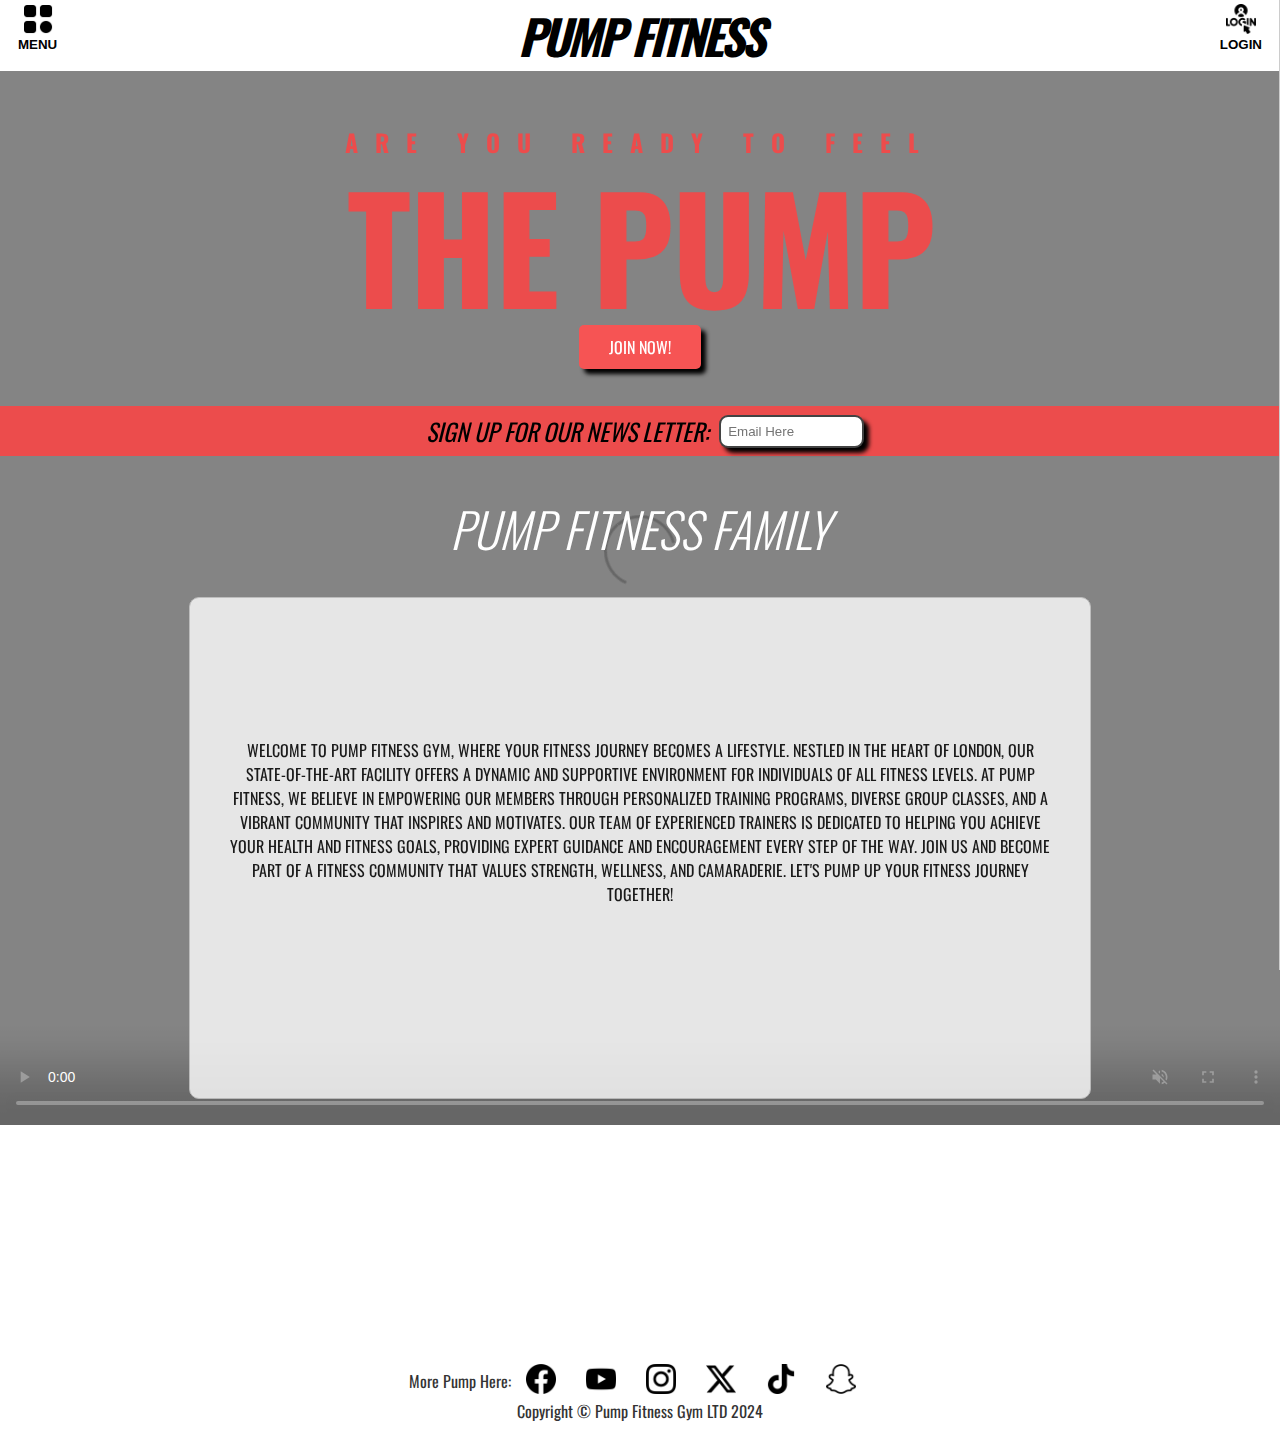
==== commit 1d69969e: "Video is now able to be paused correctly, min-height increased to 125vh so video is below div (causi" ====
--- a/index.html
+++ b/index.html
@@ -11,6 +11,14 @@
 </head>
 
 <body>
+
+    <!-- Video Background Overlay -->
+    <div class="overlay">
+        <video autoplay muted loop controls>
+            <source src="Videos/gym_video.mp4" type="video/mp4">
+        </video>
+    </div>
+
     <!-- Header Section -->
     <header>
         <h1 id="logo"><a href="index.html">Pump Fitness</a></h1>
@@ -83,12 +91,6 @@
         </div>
     </div>
 
-    <!-- Video Background Overlay -->
-    <!-- <div class="overlay">
-        <video autoplay muted loop controls>
-            <source src="Videos/gym_video.mp4" type="video/mp4">
-        </video>
-    </div> -->
 
     <!-- Hero Section -->
     <div class="section">
--- a/Style/style.css
+++ b/Style/style.css
@@ -8,10 +8,9 @@
 html, body {
     margin: 0;
     font-family: Oswald, sans-serif;
-    background-color: #f5f5f5;
+    background-color: #ffffff60;
     color: #333;
 }
-
 
 /*--- Header Section ---*/
 
@@ -235,9 +234,9 @@
 /*--- Styles Specific to Index Page ---*/
 
 video {
-    opacity: 70%;
+    opacity: 60%;
     width: 100%;
-    height: 100%;
+    min-height: 125vh;
     object-fit: cover;
     overflow: hidden;
     z-index: -1;
@@ -293,13 +292,58 @@
 }
 
 .section {
+    /* background: url('/code-institute-course/Images/memebrship.jpg'); */
     padding-top: 100px;
-    flex: 1;
     position: relative;
     text-align: center;
     color: rgb(0, 0, 0);
     flex-direction: column;
     justify-content: center;
+}
+
+/* @media ((min-height: 1000px)) {
+    .section {
+        max-height: 90vh;
+    }
+} */
+
+.overlay {
+    position: absolute;
+    top:0;  
+    left:0;  
+    right:0;  
+    bottom:0;
+}
+
+.text {
+    text-transform: uppercase;
+    z-index: -1;
+}
+
+.text h3 {
+    font-stretch: extra-expanded;
+    font-size: 1.5em;
+    letter-spacing: 17px;
+    text-align: center;
+}
+
+.text h2 {
+    letter-spacing: -2px;
+    font-size: 9em;
+    line-height: 85%;
+    top: 20%;
+    margin-top: -1px;
+    margin-bottom: 10px;
+    text-align: center;
+}
+
+#about-section-title {
+    text-align: center;
+    font-weight: 300;
+    font-style: oblique 60deg;
+    font-size: 3em;
+    text-transform: uppercase;
+    color: #fff;
 }
 
 .overlay {
@@ -309,56 +353,7 @@
     right:0;  
     bottom:0;
     background: rgba(255, 255, 255, 0.463);
-}
-
-.text {
-    text-transform: uppercase;
-}
-
-.text h3 {
-    font-stretch: extra-expanded;
-    font-size: 1.5em;
-    letter-spacing: 17px;
-    text-align: center;
-}
-
-.text h2 {
-    letter-spacing: -2px;
-    font-size: 9em;
-    line-height: 85%;
-    top: 20%;
-    margin-top: -1px;
-    margin-bottom: 10px;
-    text-align: center;
-}
-
-#about-section-title {
-    text-align: center;
-    font-weight: 300;
-    font-style: oblique 60deg;
-    font-size: 3em;
-    text-transform: uppercase;
-    color: #fff;
-}
-
-.section {
-    padding-top: 100px;
-    flex: 1;
-    position: relative;
-    text-align: center;
-    color: rgb(0, 0, 0);
-    flex-direction: column;
-    justify-content: center;
     min-height: 100vh;
-}
-
-.overlay {
-    position: absolute;
-    top:0;  
-    left:0;  
-    right:0;  
-    bottom:0;
-    background: rgba(255, 255, 255, 0.463);
 }
 
 .text {
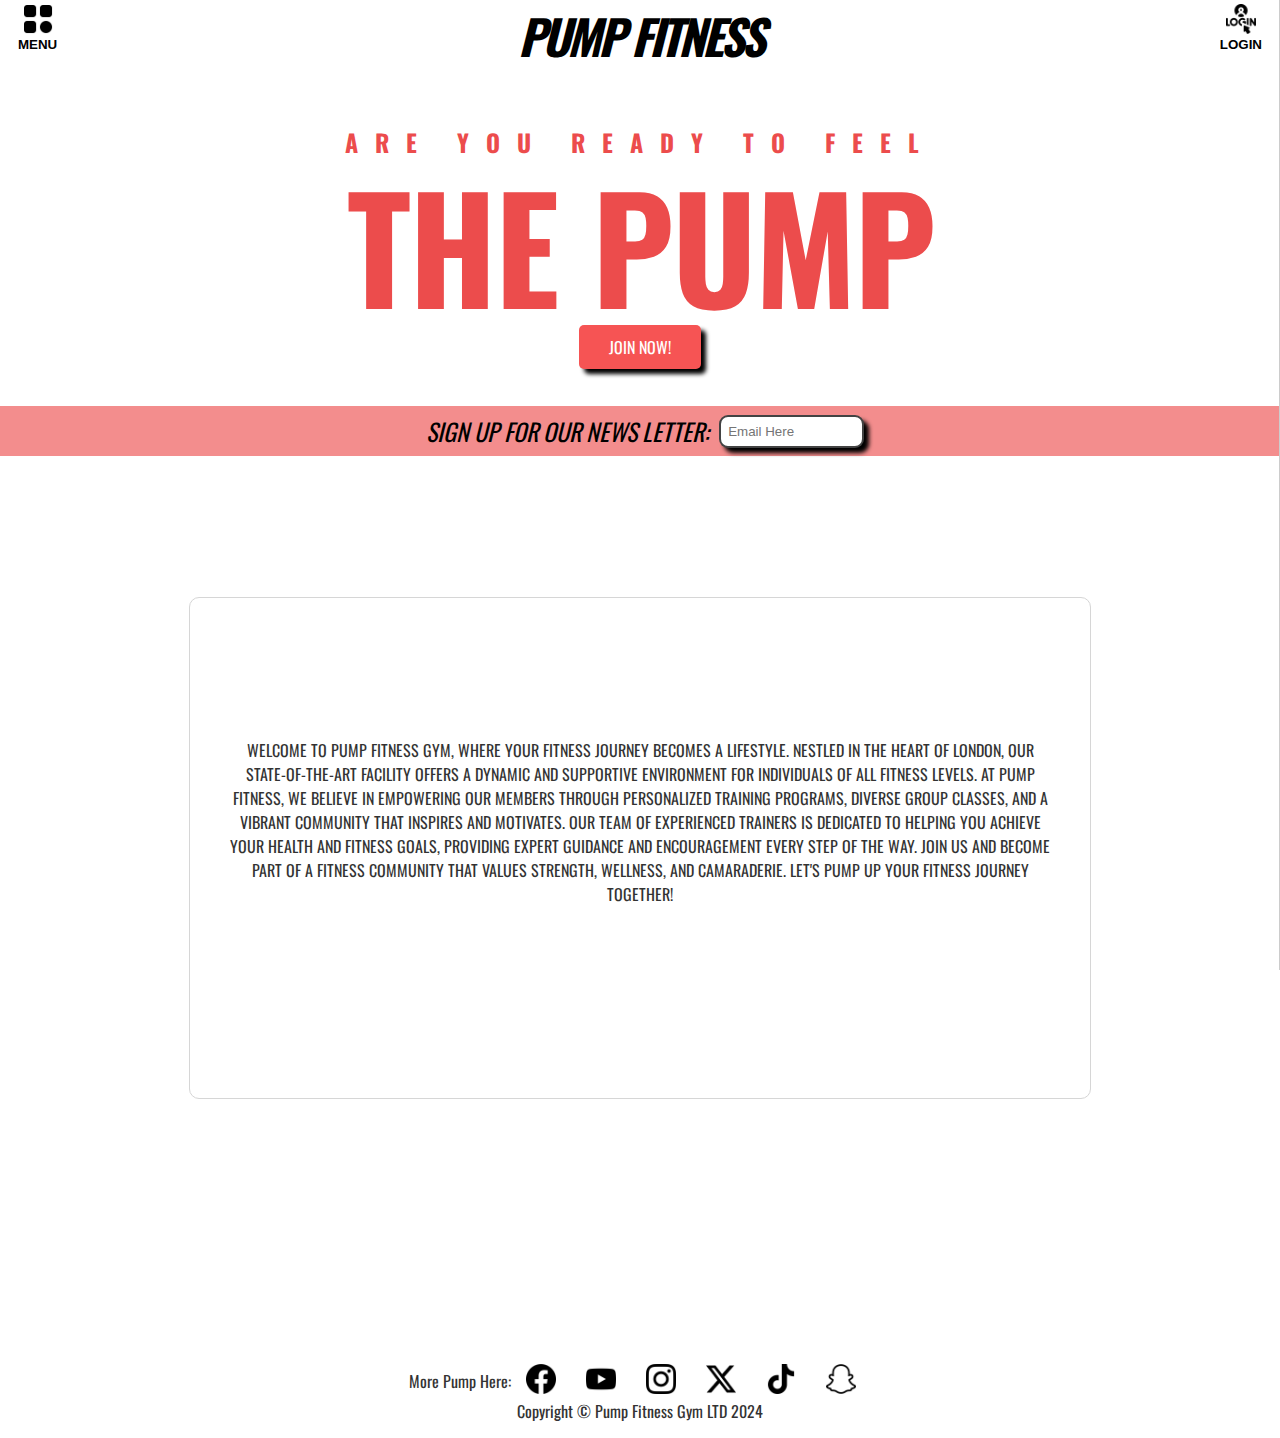
==== commit a48a88d3: "Removed background video, causing too many issues with visibility" ====
--- a/index.html
+++ b/index.html
@@ -11,14 +11,6 @@
 </head>
 
 <body>
-
-    <!-- Video Background Overlay -->
-    <div class="overlay">
-        <video autoplay muted loop controls>
-            <source src="Videos/gym_video.mp4" type="video/mp4">
-        </video>
-    </div>
-
     <!-- Header Section -->
     <header>
         <h1 id="logo"><a href="index.html">Pump Fitness</a></h1>
--- a/Style/style.css
+++ b/Style/style.css
@@ -252,7 +252,7 @@
     text-align: center;
     text-transform: uppercase;
     font-style: oblique 60deg;
-    background-color: #ec4c4c;
+    background-color: #ec4c4ca3;
     font-size: 1.5em;
     display: flex;
     justify-content: center;
@@ -291,14 +291,19 @@
     overflow: auto;
 }
 
+.cover {
+    
+}
+
 .section {
-    /* background: url('/code-institute-course/Images/memebrship.jpg'); */
+    background: url('/code-institute-course/Images/homepage.jpg') top;
     padding-top: 100px;
     position: relative;
     text-align: center;
     color: rgb(0, 0, 0);
     flex-direction: column;
     justify-content: center;
+    min-height: 100vh;
 }
 
 /* @media ((min-height: 1000px)) {
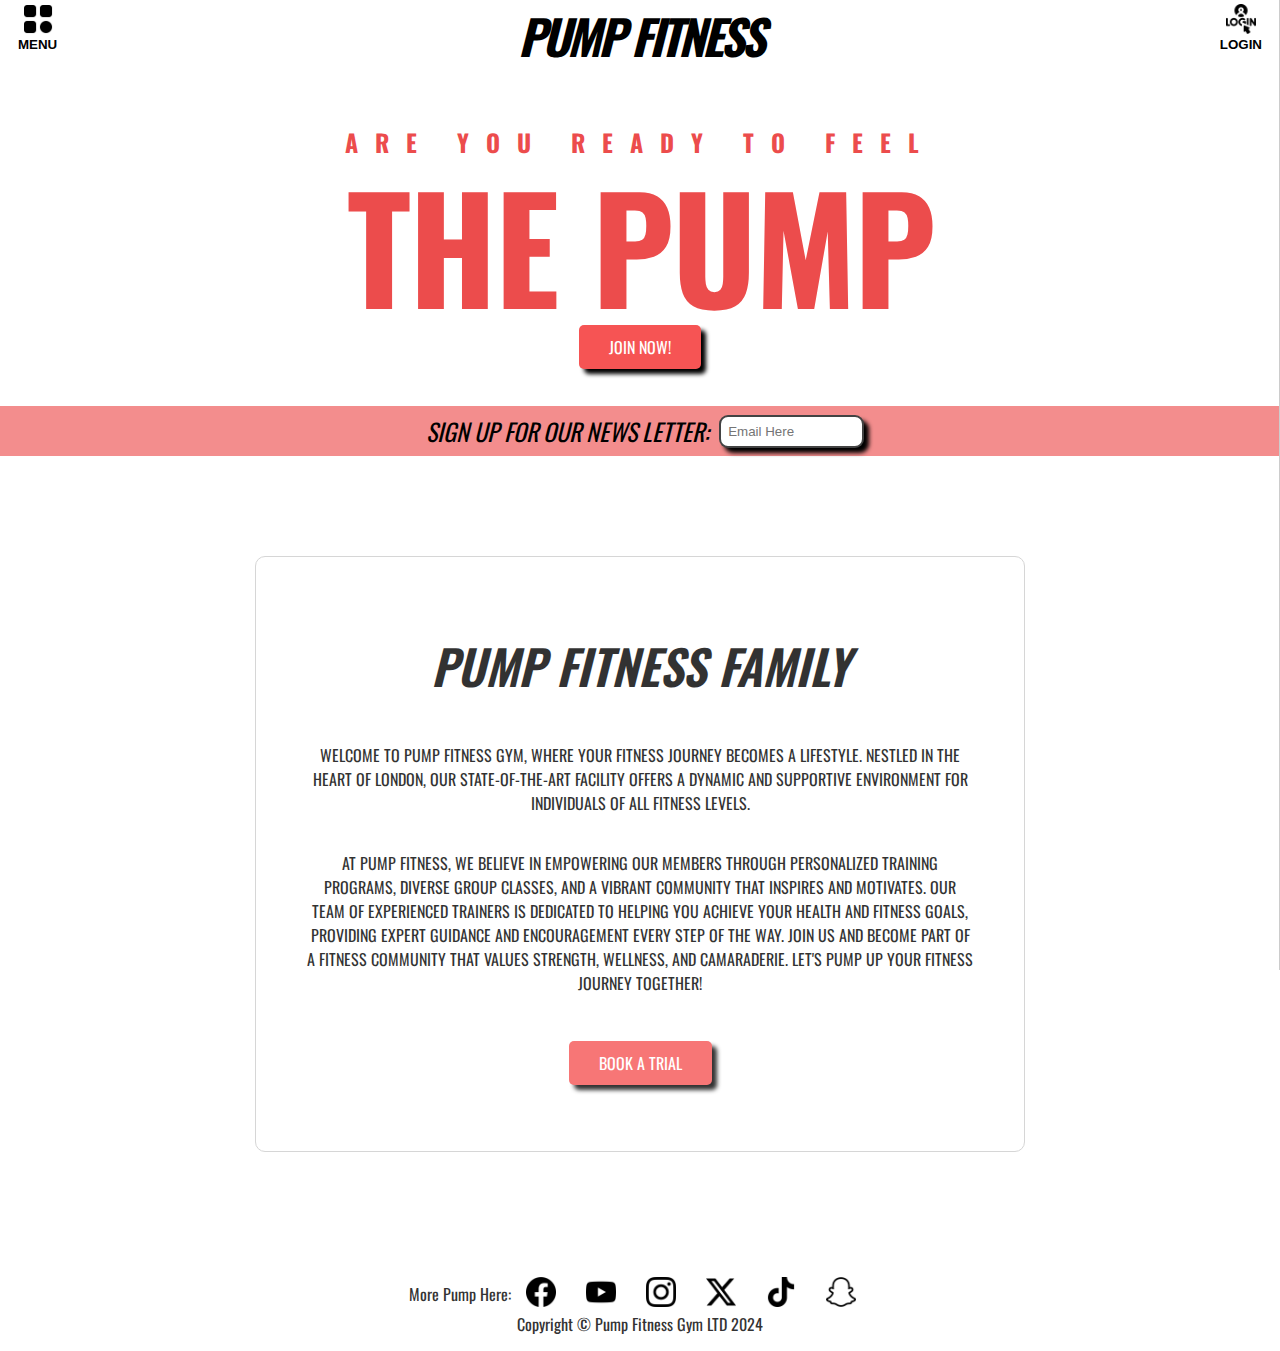
==== commit 665056be: "Added media queries to element spacing and sizing issue at bottom of index page." ====
--- a/index.html
+++ b/index.html
@@ -96,10 +96,19 @@
                 <input id="newsletter-email" name="newsletter" type="email" placeholder="Email Here">
             </div>
 
-            <h1 id="about-section-title">Pump Fitness Family</h1>
             <div class="mid-container">
                 <div class="main-body-text">
-                    Welcome to Pump Fitness Gym, where your fitness journey becomes a lifestyle. Nestled in the heart of London, our state-of-the-art facility offers a dynamic and supportive environment for individuals of all fitness levels. At Pump Fitness, we believe in empowering our members through personalized training programs, diverse group classes, and a vibrant community that inspires and motivates. Our team of experienced trainers is dedicated to helping you achieve your health and fitness goals, providing expert guidance and encouragement every step of the way. Join us and become part of a fitness community that values strength, wellness, and camaraderie. Let's pump up your fitness journey together!
+                    <h1 id="about-section-title">Pump Fitness Family</h1>
+                    <p>
+                        Welcome to Pump Fitness Gym, where your fitness journey becomes a lifestyle. Nestled in the heart of London, our state-of-the-art facility offers a dynamic and supportive environment for individuals of all fitness levels.
+                    </p>
+                    <p>
+                        At Pump Fitness, we believe in empowering our members through personalized training programs, diverse group classes, and a vibrant community that inspires and motivates. Our team of experienced trainers is dedicated to helping you achieve your health and fitness goals, providing expert guidance and encouragement every step of the way. Join us and become part of a fitness community that values strength, wellness, and camaraderie. Let's pump up your fitness journey together!
+                    </p>
+
+                    <p>
+                        <a href="./contact-us.html">Book a trial</a>
+                    </p>
                 </div>
             </div>
         </div>
--- a/Style/style.css
+++ b/Style/style.css
@@ -274,10 +274,8 @@
 }
 
 .mid-container {
-    margin: auto;
-    margin-bottom: 250px;
-    width: 900px;
-    height: 500px;
+    margin: 100px auto;
+    max-width: 60%;
     background-color: #fff;
     opacity: 80%;
     border: 1px solid #ccc;
@@ -286,13 +284,14 @@
 }
 
 .main-body-text {
-    text-align: center;
-    padding: 140px 40px 40px 40px;
+    margin: 0;
+    text-align: center;
+    padding: 40px;
     overflow: auto;
 }
 
-.cover {
-    
+.main-body-text p {
+    padding: 10px;
 }
 
 .section {
@@ -305,12 +304,6 @@
     justify-content: center;
     min-height: 100vh;
 }
-
-/* @media ((min-height: 1000px)) {
-    .section {
-        max-height: 90vh;
-    }
-} */
 
 .overlay {
     position: absolute;
@@ -323,13 +316,6 @@
 .text {
     text-transform: uppercase;
     z-index: -1;
-}
-
-.text h3 {
-    font-stretch: extra-expanded;
-    font-size: 1.5em;
-    letter-spacing: 17px;
-    text-align: center;
 }
 
 .text h2 {
@@ -340,15 +326,6 @@
     margin-top: -1px;
     margin-bottom: 10px;
     text-align: center;
-}
-
-#about-section-title {
-    text-align: center;
-    font-weight: 300;
-    font-style: oblique 60deg;
-    font-size: 3em;
-    text-transform: uppercase;
-    color: #fff;
 }
 
 .overlay {
@@ -372,23 +349,31 @@
     text-align: center;
 }
 
-.text h2 {
-    letter-spacing: -2px;
-    font-size: 9em;
-    line-height: 85%;
-    top: 20%;
-    margin-top: -1px;
-    margin-bottom: 10px;
-    text-align: center;
-}
-
 #about-section-title {
     text-align: center;
-    font-weight: 300;
+    font-weight: 600;
     font-style: oblique 60deg;
     font-size: 3em;
     text-transform: uppercase;
-    color: #fff;
+    color: #000000;
+}
+
+@media (max-height: 980px) {
+    .section {
+        padding-bottom: 10px; /* Reduce padding to avoid gap */
+    }
+    .membership-container {
+        padding: 10px 0; /* Adjust inner container padding */
+    }
+}
+
+@media (max-height: 1030px) {
+    .section {
+        padding-bottom: 10px; /* Reduce padding to avoid gap */
+    }
+    .membership-container {
+        padding: 10px 0; /* Adjust inner container padding */
+    }
 }
 
 /*--------------------------------------------*/
@@ -536,6 +521,7 @@
 /*--- Footer Section ---*/
 
 .social-links {
+
     padding: 15px;
     display: flex;
     flex-direction: column;
@@ -561,5 +547,4 @@
     align-items: center;
 }
 
-
 /*--------------------------------------------*/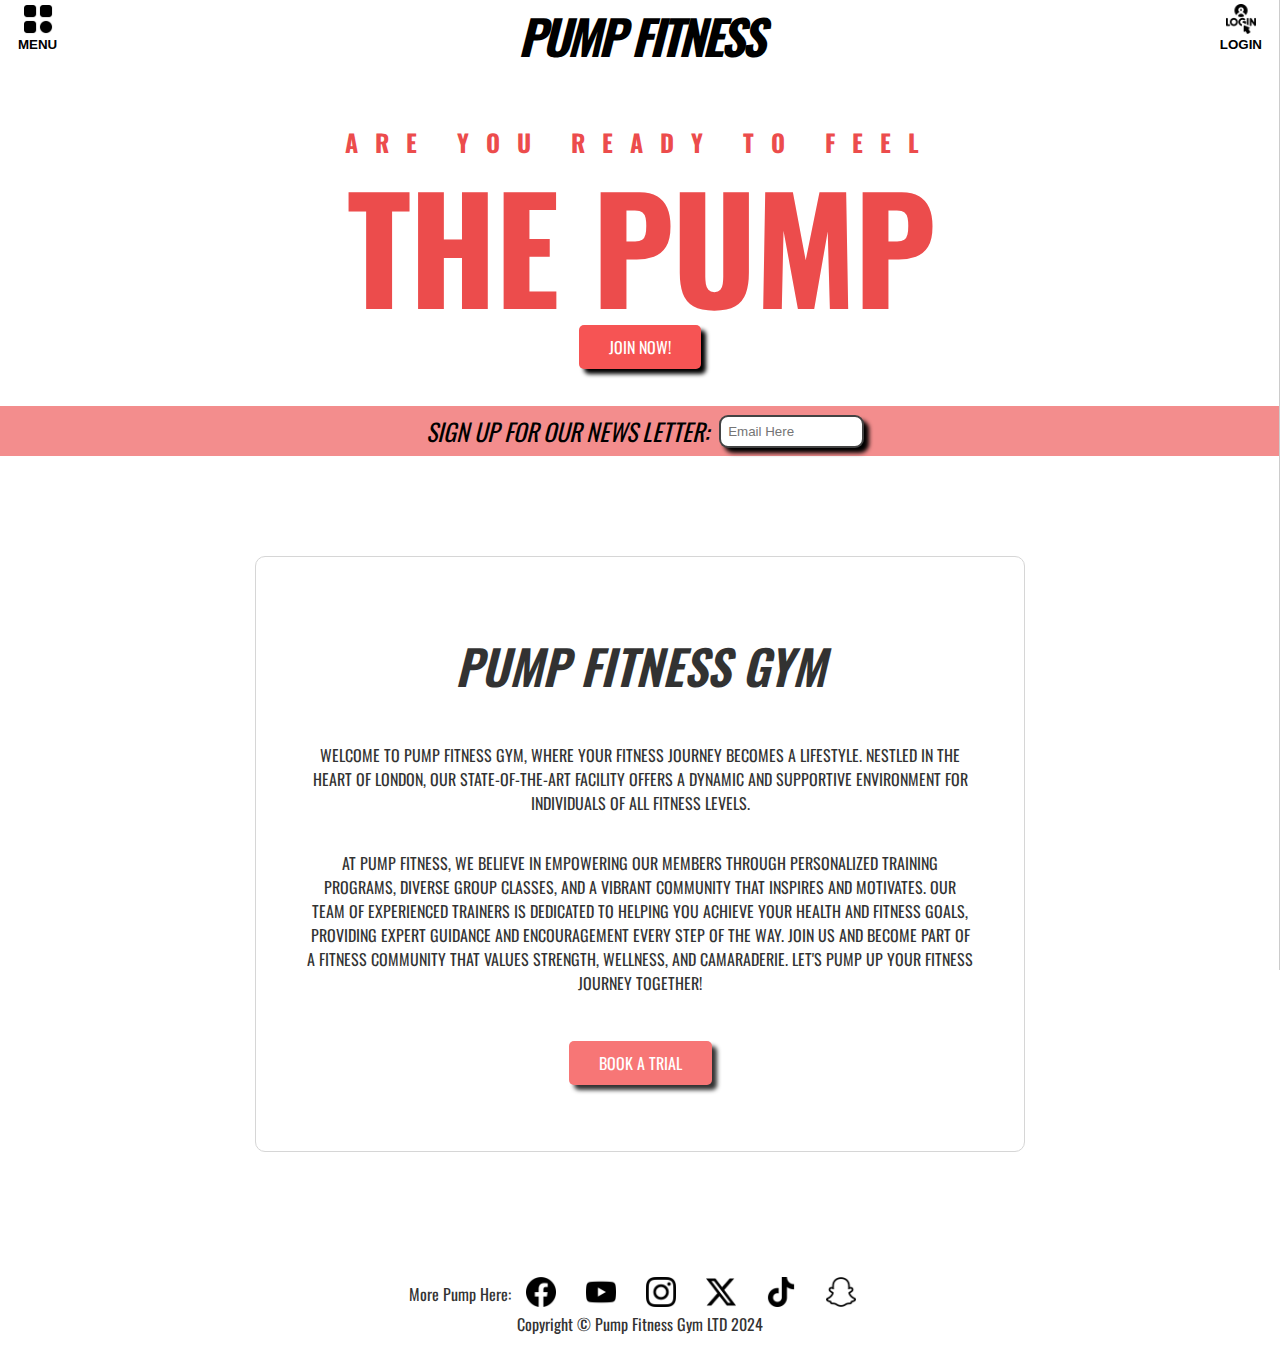
==== commit 50f3f84d: "added screenshots for proof of user value" ====
--- a/index.html
+++ b/index.html
@@ -98,7 +98,7 @@
 
             <div class="mid-container">
                 <div class="main-body-text">
-                    <h1 id="about-section-title">Pump Fitness Family</h1>
+                    <h1 id="about-section-title">Pump Fitness Gym</h1>
                     <p>
                         Welcome to Pump Fitness Gym, where your fitness journey becomes a lifestyle. Nestled in the heart of London, our state-of-the-art facility offers a dynamic and supportive environment for individuals of all fitness levels.
                     </p>
--- a/Style/style.css
+++ b/Style/style.css
@@ -360,19 +360,19 @@
 
 @media (max-height: 980px) {
     .section {
-        padding-bottom: 10px; /* Reduce padding to avoid gap */
+        padding-bottom: 10px;
     }
     .membership-container {
-        padding: 10px 0; /* Adjust inner container padding */
+        padding: 10px 0;
     }
 }
 
 @media (max-height: 1030px) {
     .section {
-        padding-bottom: 10px; /* Reduce padding to avoid gap */
+        padding-bottom: 10px;
     }
     .membership-container {
-        padding: 10px 0; /* Adjust inner container padding */
+        padding: 10px 0;
     }
 }
 
